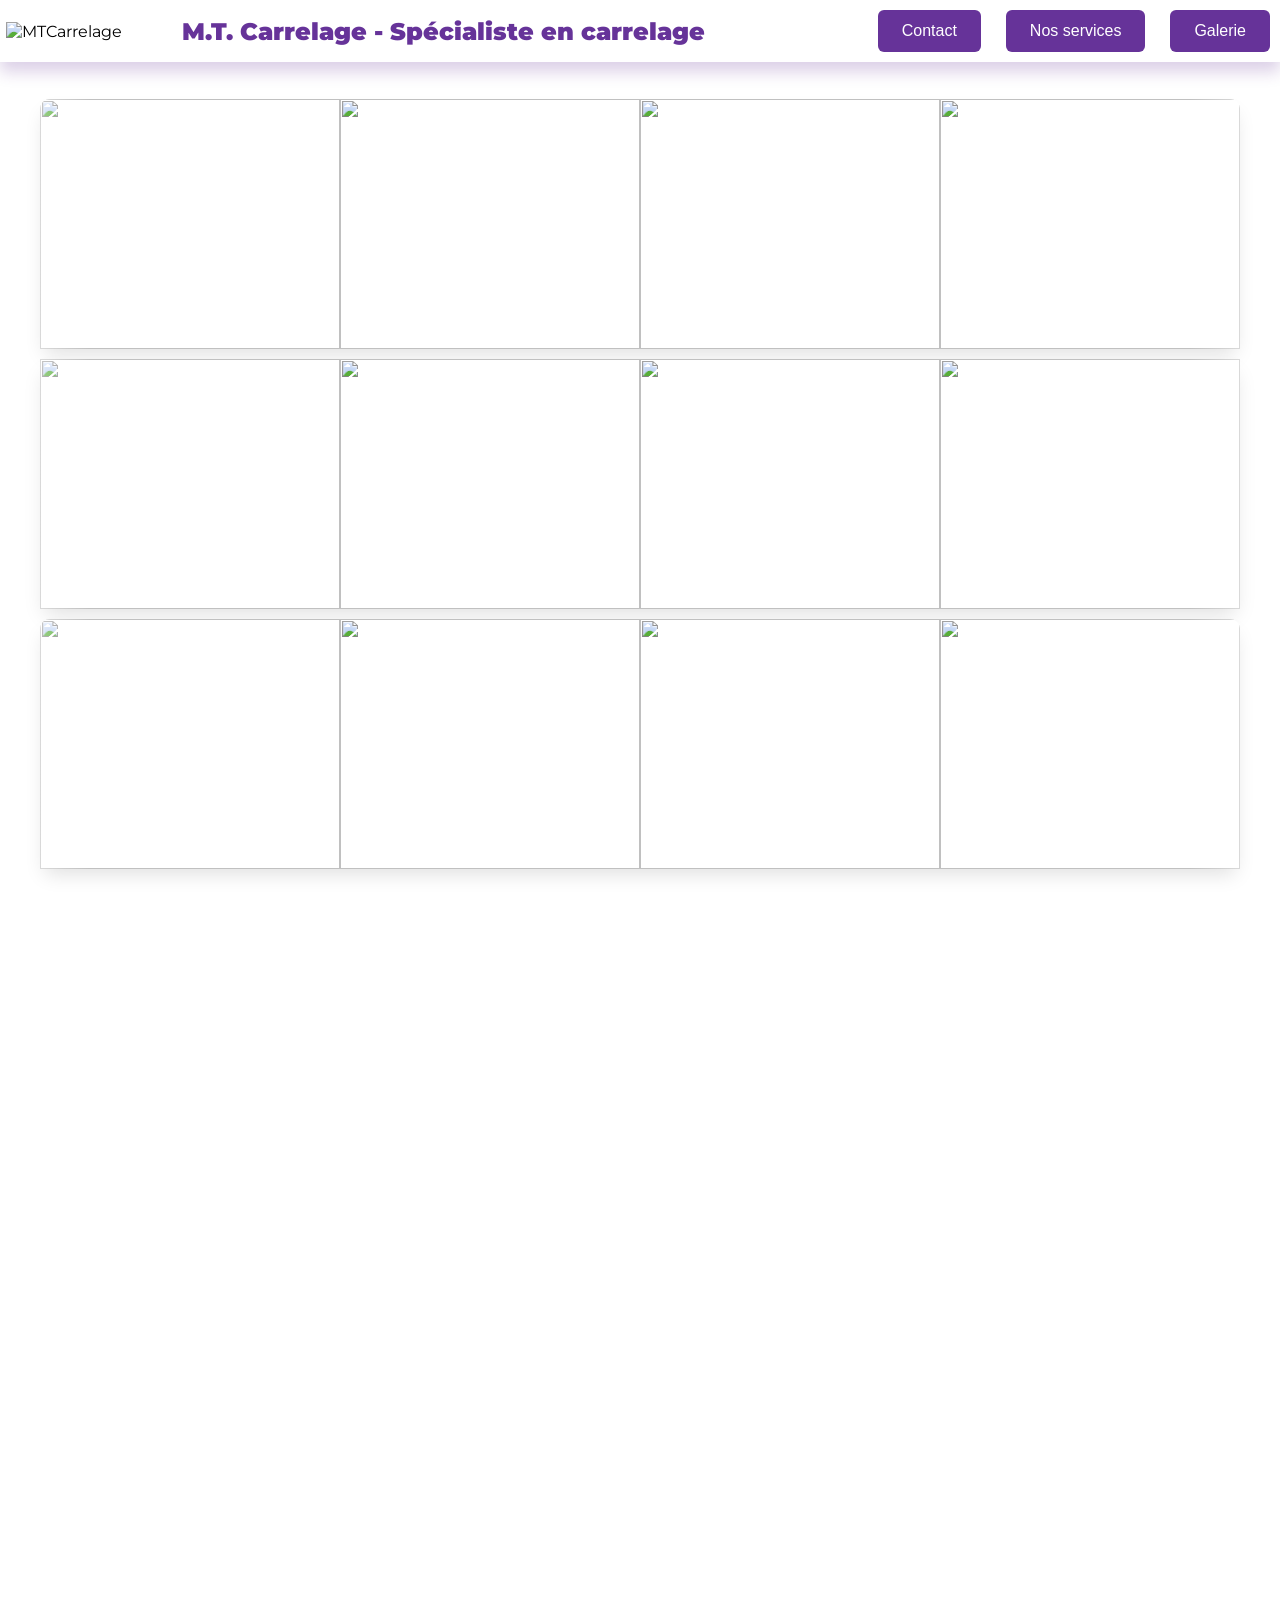
==== index.html @ cd94c445 "Add files via upload" ====
<!DOCTYPE html>
<html lang="fr">

<head>
    <meta charset="UTF-8">
    <meta name="viewport" content="width=device-width, initial-scale=1.0">
    <title>M.T. Carrelage</title>
    <link rel="stylesheet" href="style.css">
</head>

<body>

    <div class="header-box">
        <img class="logo" src="pictures/MTCarrelage.jpeg" alt="MTCarrelage">
        <div class="title-buttons">
            <h1>M.T. Carrelage - Spécialiste en carrelage</h1>
            <div class="button-container">
                <button class="contact" onclick="location.href='contact.html'">Contact</button>
                <button class="services" onclick="location.href='services.html'">Nos services</button>
                <button class="galerie" onclick="location.href='galerie.html'">Galerie</button>
            </div>
        </div>
    </div>

    <p></p>

    <!-- First carousel -->
    <header>
        <div class="slider">
            <div class="slide-track">
                <div class="slide"><img src="pictures/plage_de_piscine-2-1_Medium.jpeg" height="100" width="300" alt="" loading="lazy"/></div>
                <div class="slide"><img src="pictures/plage_de_piscine-2-2_Medium.jpeg" height="100" width="300" alt="" loading="lazy"/></div>
                <div class="slide"><img src="pictures/plage_de_piscine-2-3_Medium.jpeg" height="100" width="300" alt="" loading="lazy"/></div>
                <div class="slide"><img src="pictures/plage_de_piscine-2-4_Medium.jpeg" height="100" width="300" alt="" loading="lazy"/></div>
                <div class="slide"><img src="pictures/plage_de_piscine-2-5_Medium.jpeg" height="100" width="300" alt="" loading="lazy"/></div>
                <div class="slide"><img src="pictures/plage_de_piscine-2-6_Medium.jpeg" height="100" width="300" alt="" loading="lazy"/></div>
                <div class="slide"><img src="pictures/plage_de_piscine-2-7_Medium.jpeg" height="100" width="300" alt="" loading="lazy"/></div>

                <div class="slide"><img src="pictures/plage_de_piscine-2-1_Medium.jpeg" height="100" width="300" alt="" loading="lazy"/></div>
                <div class="slide"><img src="pictures/plage_de_piscine-2-2_Medium.jpeg" height="100" width="300" alt="" loading="lazy"/></div>
                <div class="slide"><img src="pictures/plage_de_piscine-2-3_Medium.jpeg" height="100" width="300" alt="" loading="lazy"/></div>
                <div class="slide"><img src="pictures/plage_de_piscine-2-4_Medium.jpeg" height="100" width="300" alt="" loading="lazy"/></div>
                <div class="slide"><img src="pictures/plage_de_piscine-2-5_Medium.jpeg" height="100" width="300" alt="" loading="lazy"/></div>
                <div class="slide"><img src="pictures/plage_de_piscine-2-6_Medium.jpeg" height="100" width="300" alt="" loading="lazy"/></div>
                <div class="slide"><img src="pictures/plage_de_piscine-2-7_Medium.jpeg" height="100" width="300" alt="" loading="lazy"/></div>
            </div>
        </div>
    </header>
    <header>
        <div class="slider2">
            <div class="slide-track2">
                <div class="slide2"><img src="pictures/piscine_et_plage1_Medium.jpeg" height="100" width="300" alt="" loading="lazy"/></div>
                <div class="slide2"><img src="pictures/piscine_et_plage2_Medium.jpeg" height="100" width="300" alt="" loading="lazy"/></div>
                <div class="slide2"><img src="pictures/piscine_et_plage3_Medium.jpeg" height="100" width="300" alt="" loading="lazy"/></div>
                <div class="slide2"><img src="pictures/piscine_et_plage4_Medium.jpeg" height="100" width="300" alt="" loading="lazy"/></div>
                <div class="slide2"><img src="pictures/piscine_et_plage5_Medium.jpeg" height="100" width="300" alt="" loading="lazy"/></div>
                <div class="slide2"><img src="pictures/piscine_et_plage6_Medium.jpeg" height="100" width="300" alt="" loading="lazy"/></div>
                <div class="slide2"><img src="pictures/piscine_et_plage7_Medium.jpeg" height="100" width="300" alt="" loading="lazy"/></div>                    

                <div class="slide2"><img src="pictures/piscine_et_plage1_Medium.jpeg" height="100" width="300" alt="" loading="lazy"/></div>
                <div class="slide2"><img src="pictures/piscine_et_plage2_Medium.jpeg" height="100" width="300" alt="" loading="lazy"/></div>
                <div class="slide2"><img src="pictures/piscine_et_plage3_Medium.jpeg" height="100" width="300" alt="" loading="lazy"/></div>
                <div class="slide2"><img src="pictures/piscine_et_plage4_Medium.jpeg" height="100" width="300" alt="" loading="lazy"/></div>
                <div class="slide2"><img src="pictures/piscine_et_plage5_Medium.jpeg" height="100" width="300" alt="" loading="lazy"/></div>
                <div class="slide2"><img src="pictures/piscine_et_plage6_Medium.jpeg" height="100" width="300" alt="" loading="lazy"/></div>
                <div class="slide2"><img src="pictures/piscine_et_plage7_Medium.jpeg" height="100" width="300" alt="" loading="lazy"/></div>
            </div>
        </div>
    </header>
    <header>
        <div class="slider">
            <div class="slide-track">
                <!-- First set -->
                <div class="slide"><img src="pictures/piscine-3-1_Medium.jpeg" alt="" loading="lazy"/></div>
                <div class="slide"><img src="pictures/piscine-3-2_Medium.jpeg" alt="" loading="lazy"/></div>
                <div class="slide"><img src="pictures/piscine-3-3_Medium.jpeg" alt="" loading="lazy"/></div>
                <div class="slide"><img src="pictures/piscine-3-4_Medium.jpeg" alt="" loading="lazy"/></div>
                <div class="slide"><img src="pictures/piscine-3-5_Medium.jpeg" alt="" loading="lazy"/></div>
                <div class="slide"><img src="pictures/piscine-3-6_Medium.jpeg" alt="" loading="lazy"/></div>
                <div class="slide"><img src="pictures/piscine-3-7_Medium.jpeg" alt="" loading="lazy"/></div>

                <!-- Duplicate set for seamless loop -->
                <div class="slide"><img src="pictures/piscine-3-1_Medium.jpeg" alt="" loading="lazy"/></div>
                <div class="slide"><img src="pictures/piscine-3-2_Medium.jpeg" alt="" loading="lazy"/></div>
                <div class="slide"><img src="pictures/piscine-3-3_Medium.jpeg" alt="" loading="lazy"/></div>
                <div class="slide"><img src="pictures/piscine-3-4_Medium.jpeg" alt="" loading="lazy"/></div>
                <div class="slide"><img src="pictures/piscine-3-5_Medium.jpeg" alt="" loading="lazy"/></div>
                <div class="slide"><img src="pictures/piscine-3-6_Medium.jpeg" alt="" loading="lazy"/></div>
                <div class="slide"><img src="pictures/piscine-3-7_Medium.jpeg" alt="" loading="lazy"/></div>
            </div>
        </div>
    </header>

    <section class="section">
        <h2>À propos</h2>
        <p>Nous mettons notre expertise et notre passion du carrelage au service de vos projets, qu'il s'agisse de
            rénovation ou de construction neuve.
            Spécialiste du carrelage depuis plus de 10 ans, M.T. Carrelage vous garantit un travail soigné et des
            finitions impeccables.  
        </p>
    </section>

    <section class="section">
        <h2>Nos engagements</h2>
        <p>Qualité, respect des délais et conseils client sont au cœur de notre travail quotidien.</p>
    </section>

    <footer>
        <p>M.T. Carrelage 97440</p>
    </footer>

</body>

</html>
---- style.css ----
@import url('https://fonts.googleapis.com/css2?family=Montserrat:ital,wght@0,100..900;1,100..900&display=swap');

body,
html {
    font-family: 'Montserrat', Arial, Helvetica, sans-serif;
    margin: 0;
    background-color: #ffffff;
    padding: 0;
    height: 100%;
    display: flex;
    overflow-x: hidden;
    flex-direction: column;
    text-align: justify;

}

img,
.header-box,
.title-buttons {
    max-width: 100%;
}

h1 {
    text-align: center;
    color: rebeccapurple;
    font-size: 1.5em;
    font-family: 'Montserrat', Arial, Helvetica, sans-serif;
    font-weight: 1000;
}

.logo {
    display: block;
    margin: 0 auto;
    width: 150px;
    height: auto;
    float: left;
    background: #ffffff;
    padding: 6px;
}

header {
    position: relative;
    text-align: center;
    margin: 0;
    padding: 0;
    display: flex;
    flex-direction: column;
}

header img {
    width: 60%;
    height: auto;
    display: block;
    margin-left: auto;
    margin-right: auto;
    margin-bottom: 0px;
}

header p {
    top: 50%;
    transform: translate(-50%, -50%);
}

.header-overlay {
    position: relative;
    top: 0;
    left: 0;
    text-align: left;
    color: rebeccapurple;
    z-index: auto;
    margin-bottom: 0px;
}

.header-box {
    display: flex;
    align-items: center;
    justify-content: space-between;
    width: 100%;
    gap: 0px;
    padding: 0px;
    box-sizing: border-box;
    text-align: left;
    box-shadow: 0 10px 15px rgba(79, 23, 136, 0.2);

}

.header-overlay img.logo {
    width: 100px;
    display: inline-block;
    vertical-align: middle;
    margin-right: 10px;
    box-shadow: none;
    background: transparent;

}

.header-overlay h1 {
    display: inline-block;
    vertical-align: middle;
    font-size: 2em;
    color: rebeccapurple;
    text-shadow: none;

}

h2 {
    color: #333;
    text-align: center;
    margin-top: 40px;
    font-size: 2em;
    border-bottom: 2px solid rebeccapurple;
    display: inline-block;
}

.section {
    display: block;
    width: 90%;
    max-width: 960px;
    margin: 30px auto 60px auto;
    padding: 0px 30px 30px 30px;
    background: #ffffff;
    border-radius: 10px;
    box-shadow:5px 5px 10px rgba(79, 23, 136, 0.2); 
    box-sizing: border-box;
    align-self: center;
}

.section p {
    line-height: 1.6;
    color: #444;
    font-size: 1.1em;
}

button {
    background-color: rebeccapurple;
    color: #ffffff;
    padding: 12px 24px;
    border-radius: 6px;
    border: none;
    margin: 10px;
    cursor: pointer;
    font-size: 1em;
    transition: background 0.2s;
    text-align: right;
}

button:hover {
    background-color: #00A8EC;
}

.title-buttons {
    display: flex;
    justify-content: space-between;
    align-items: center;
    flex: 1;
    gap: 10px;
    min-width: 0;
    padding-left: 20px;
}

.button-container {
    display: flex;
    gap: 5px;
}

footer {
    text-align: center;
    margin-top: auto;
    padding: 20px;
    background-color: #4b0082;
    color: #fff;
}

header p {
    position: absolute;
    top: 50%;
    left: 50%;
    transform: translate(-50%, -50%);
    color: #ffffff;
    font-size: 1.5em;
    font-weight: bold;
    text-shadow: 0 2px 6px rgba(0, 0, 0, 0.4);
    z-index: 1;
    margin: 0;
    pointer-events: none;
}

details {
    width: 30%; /* This should change, not max-width */
    border: 1px solid #ccc;
    border-radius: 6px;
    padding: 5px;
    margin: 10px;
    box-sizing: border-box;
    background: #f5f3ff;
    color: black;
    text-align: center;
    overflow: hidden;
    transition: width 0.3s ease, background 0.3s ease, color 0.3s ease, border 0.3s ease;
}

details:not([open]):hover {
    background: #00A8EC;
    color: #f5f3ff;
    border: 1px solid rebeccapurple;
} 

details[open] {
    width: 95%; /* Change width instead of max-width */
    background: #00A8EC;
    border: 1px solid rebeccapurple;
    color: #ffffff;
}

summary {
    cursor: pointer;
    padding: 10px;
    font-weight: bold;
    list-style: none;
}

.images {
    display: flex;
    flex-direction: column;
    gap: 5px;
    contain: layout;
    will-change: transform;
}

.images img {
    width: 100%;
    height: auto;
    object-fit: cover;
    border-radius: 10px;
}

/* Animation */
@keyframes scroll-left {
    0% {
        transform: translateX(0);
    }

    100% {
        transform: translateX(calc(-300px * 7));
    }
}

@keyframes scroll-right {
    0% {
        transform: translateX(calc(-300px * 7));
    }

    100% {
        transform: translateX(0);
    }
}

/* Style Caroussel */
.slider {
    background: white;
    box-shadow: 0 10px 20px -5px rgba(0, 0, 0, .125);
    height: 250px;
    margin: 5px auto;
    overflow: hidden;
    position: relative;
    width: 100%;
    max-width: 1200px;
    border-top-left-radius: 10px;
    border-top-right-radius: 10px;
}

.slider::before,
.slider::after {
    background: linear-gradient(to right, rgba(255, 255, 255, 0.4) 0%, rgba(255, 255, 255, 0) 100%);
    content: "";
    height: 250px;
    position: absolute;
    width: 50px;
    z-index: 2;
}

.slider::after {
    right: 0;
    top: 0;
    transform: rotateZ(180deg);
}

.slider::before {
    left: 0;
    top: 0;
}

.slider .slide-track {
    animation: scroll-left 40s linear infinite;
    display: flex;
    width: calc(300px * 14);
    gap: 0;

}

.slider .slide {
    height: 250px;
    width: 300px;
    flex-shrink: 0;
}

.slider .slide img {
    width: 100%;
    height: 100%;
    object-fit: cover;
    display: block;
}

.slider2 {
    background: white;
    box-shadow: 0 10px 20px -5px rgba(0, 0, 0, .125);
    height: 250px;
    margin: 5px auto;
    overflow: hidden;
    position: relative;
    width: 100%;
    max-width: 1200px;
}

.slider2::before,
.slider2::after {
    background: linear-gradient(to right, rgba(255, 255, 255, 0.4) 0%, rgba(255, 255, 255, 0) 100%);
    content: "";
    height: 250px;
    position: absolute;
    width: 50px;
    z-index: 2;
}

.slider2::after {
    right: 0;
    top: 0;
    transform: rotateZ(180deg);
}

.slider2::before {
    left: 0;
    top: 0;
}

.slider2 .slide-track2 {
    animation: scroll-right 40s linear infinite;
    display: flex;
    width: calc(300px * 14);
    gap: 0;
}

.slider2 .slide2 {
    height: 250px;
    width: 300px;
    flex-shrink: 0;
}

.slider2 .slide2 img {
    width: 100%;
    height: 100%;
    object-fit: cover;
    display: block;
}

.slider3 {
    background: white;
    box-shadow: 0 10px 20px -5px rgba(0, 0, 0, .125);
    height: 250px;
    margin: 5px auto;
    overflow: hidden;
    position: relative;
    width: 100%;
    max-width: 1200px;
    border-bottom-left-radius: 10px;
    border-bottom-right-radius: 10px;
}

.slider3::before,
.slider3::after {
    background: linear-gradient(to right, rgba(255, 255, 255, 0.4) 0%, rgba(255, 255, 255, 0) 100%);
    content: "";
    height: 250px;
    position: absolute;
    width: 50px;
    z-index: 2;
}

.slide3::after {
    right: 0;
    top: 0;
    transform: rotateZ(180deg);
}

.slider3::before {
    left: 0;
    top: 0;
}

.slider3 .slide-track3 {
    animation: scroll-left 40s linear infinite;
    display: flex;
    width: calc(300px * 14);
    gap: 0;

}

.slider3 .slide3 {
    height: 250px;
    width: 300px;
    flex-shrink: 0;
}

.slider3 .slide3 img {
    width: 100%;
    height: 100%;
    object-fit: cover;
    display: block;
}

/* Mobile-specifique */
@media screen and (max-width: 768px) {
    h1 {
        font-size: 1.5em;
    }

    .header-overlay h1 {
        font-size: 1.5em;
    }

    h2 {
        font-size: 1.5em;
        margin-top: 20px;
    }

    .header-box {
        flex-direction: column;
        gap: 15px;
        padding: 15px;
        text-align: center;
    }

    .header-overlay img.logo {
        width: 80px;
        margin-right: 0;
        margin-bottom: 10px;
    }

    .title-buttons {
        flex-direction: column;
        width: 100%;
        gap: 10px;
    }

    .button-container {
        justify-content: center;
        flex-wrap: wrap;
    }

    button {
        padding: 10px 20px;
        font-size: 0.9em;
        margin: 5px;
    }

    .section {
        margin: 20px 10px;
        padding: 15px;
    }

    .section p {
        font-size: 1em;
    }

    header img {
        width: 90%;
    }

    header p {
        font-size: 1.2em;
    }

    /* Mobile slider adjustements */
    .slider,
    .slider2 {
        height: 250px;
        margin: 10px auto;
    }

    .slider::before,
    .slider::after,
    .slider2::before,
    .slider2::after {
        height: 250px;
        width: 15%;
        min-width: 30px;
    }

    .slider .slide,
    .slider2 .slide2 {
        height: 250px;
        width: 80vw;
    }

    .slider .slide-track,
    .slider2 .slide-track2 {
        width: calc(80vw * 14);
    }

    details {
    width: 90%;
    }

    details[open] {
    width: 90%;
    }
}

/* Extra small mobile  */
@media screen and (max-width: 480px) {
    h1 {
        font-size: 1em;
    }

    .header-overlay h1 {
        font-size: 1.2em;
    }

    h2 {
        font-size: 1.2em;
    }

    .header-overlay img.logo {
        width: 60px;
    }

    button {
        padding: 8px 16px;
        font-size: 0.8em;
        margin: 3px;
    }

    .section {
        margin: 15px 5px;
        padding: 10px;
    }

    header p {
        font-size: 1em;
    }

    /* Extra small mobile slider */
    .slider,
    .slider2,
    .slider3 {
        height: 200px;
        margin: 10px auto;
    }

    .slider::before,
    .slider::after,
    .slider2::before,
    .slider2::after,
    .slider3::before,
    .slider3::after {
        height: 200px;
        width: 10%;
        min-width: 20px;
    }

    .slider .slide,
    .slider2 .slide2,
    .slider3 .slide3 {
        height: 200px;
        width: 90vw;
    }

    .slider .slide-track,
    .slider2 .slide-track2 {
        width: calc(90vw * 14);
    }

    details {
    width: 90%;
    }

    details[open] {
    width: 90%;
    }
}

/* Paysage ajustements pour mobile*/
@media screen and (max-width: 768px) and (orientation: landscape) {

    .slider,
    .slider2,
    .slider3 {
        height: 180px;
    }

    .slider::before,
    .slider::after,
    .slider2::before,
    .slider2::after,
    .slider3::before,
    .slider3::after {
        height: 180px;
    }

    .slider .slide,
    .slider2 .slide2,
    .slider3 .slide3 {
        height: 180px;
    }

    @media (max-width: 480px) {
        .section {
            padding: 10px;
            margin: 20px auto;
        }
    }

    details {
    width: 50%;
    }

    details[open] {
    width: 95%;
    }
}
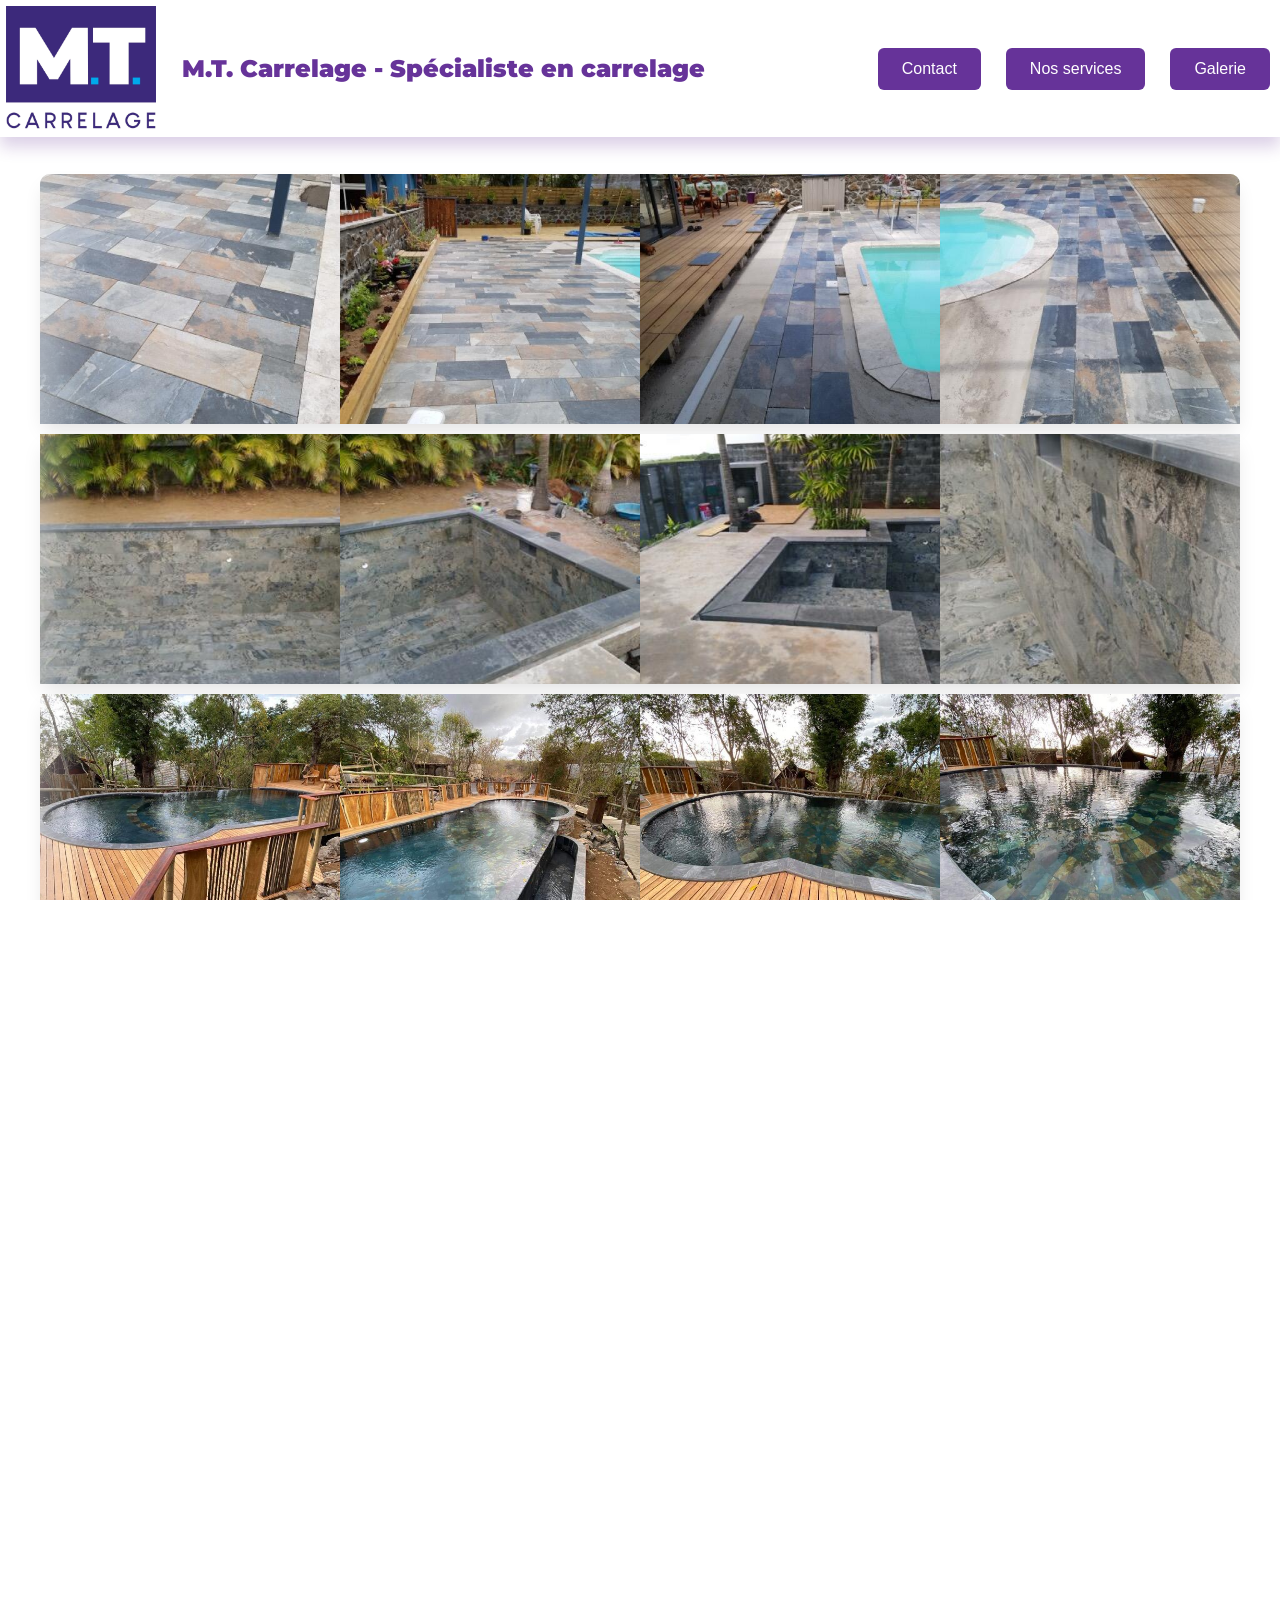
==== commit 72cdfea7: "Refactor slider structure for seamless looping" ====
--- a/index.html
+++ b/index.html
@@ -68,25 +68,25 @@
         </div>
     </header>
     <header>
-        <div class="slider">
-            <div class="slide-track">
+        <div class="slider3">
+            <div class="slide-track3">
                 <!-- First set -->
-                <div class="slide"><img src="pictures/piscine-3-1_Medium.jpeg" alt="" loading="lazy"/></div>
-                <div class="slide"><img src="pictures/piscine-3-2_Medium.jpeg" alt="" loading="lazy"/></div>
-                <div class="slide"><img src="pictures/piscine-3-3_Medium.jpeg" alt="" loading="lazy"/></div>
-                <div class="slide"><img src="pictures/piscine-3-4_Medium.jpeg" alt="" loading="lazy"/></div>
-                <div class="slide"><img src="pictures/piscine-3-5_Medium.jpeg" alt="" loading="lazy"/></div>
-                <div class="slide"><img src="pictures/piscine-3-6_Medium.jpeg" alt="" loading="lazy"/></div>
-                <div class="slide"><img src="pictures/piscine-3-7_Medium.jpeg" alt="" loading="lazy"/></div>
+                <div class="slide3"><img src="pictures/piscine-3-1_Medium.jpeg" alt="" loading="lazy"/></div>
+                <div class="slide3"><img src="pictures/piscine-3-2_Medium.jpeg" alt="" loading="lazy"/></div>
+                <div class="slide3"><img src="pictures/piscine-3-3_Medium.jpeg" alt="" loading="lazy"/></div>
+                <div class="slide3"><img src="pictures/piscine-3-4_Medium.jpeg" alt="" loading="lazy"/></div>
+                <div class="slide3"><img src="pictures/piscine-3-5_Medium.jpeg" alt="" loading="lazy"/></div>
+                <div class="slide3"><img src="pictures/piscine-3-6_Medium.jpeg" alt="" loading="lazy"/></div>
+                <div class="slide3"><img src="pictures/piscine-3-7_Medium.jpeg" alt="" loading="lazy"/></div>
 
                 <!-- Duplicate set for seamless loop -->
-                <div class="slide"><img src="pictures/piscine-3-1_Medium.jpeg" alt="" loading="lazy"/></div>
-                <div class="slide"><img src="pictures/piscine-3-2_Medium.jpeg" alt="" loading="lazy"/></div>
-                <div class="slide"><img src="pictures/piscine-3-3_Medium.jpeg" alt="" loading="lazy"/></div>
-                <div class="slide"><img src="pictures/piscine-3-4_Medium.jpeg" alt="" loading="lazy"/></div>
-                <div class="slide"><img src="pictures/piscine-3-5_Medium.jpeg" alt="" loading="lazy"/></div>
-                <div class="slide"><img src="pictures/piscine-3-6_Medium.jpeg" alt="" loading="lazy"/></div>
-                <div class="slide"><img src="pictures/piscine-3-7_Medium.jpeg" alt="" loading="lazy"/></div>
+                <div class="slide3"><img src="pictures/piscine-3-1_Medium.jpeg" alt="" loading="lazy"/></div>
+                <div class="slide3"><img src="pictures/piscine-3-2_Medium.jpeg" alt="" loading="lazy"/></div>
+                <div class="slide3"><img src="pictures/piscine-3-3_Medium.jpeg" alt="" loading="lazy"/></div>
+                <div class="slide3"><img src="pictures/piscine-3-4_Medium.jpeg" alt="" loading="lazy"/></div>
+                <div class="slide3"><img src="pictures/piscine-3-5_Medium.jpeg" alt="" loading="lazy"/></div>
+                <div class="slide3"><img src="pictures/piscine-3-6_Medium.jpeg" alt="" loading="lazy"/></div>
+                <div class="slide3"><img src="pictures/piscine-3-7_Medium.jpeg" alt="" loading="lazy"/></div>
             </div>
         </div>
     </header>
@@ -111,4 +111,4 @@
 
 </body>
 
-</html>+</html>
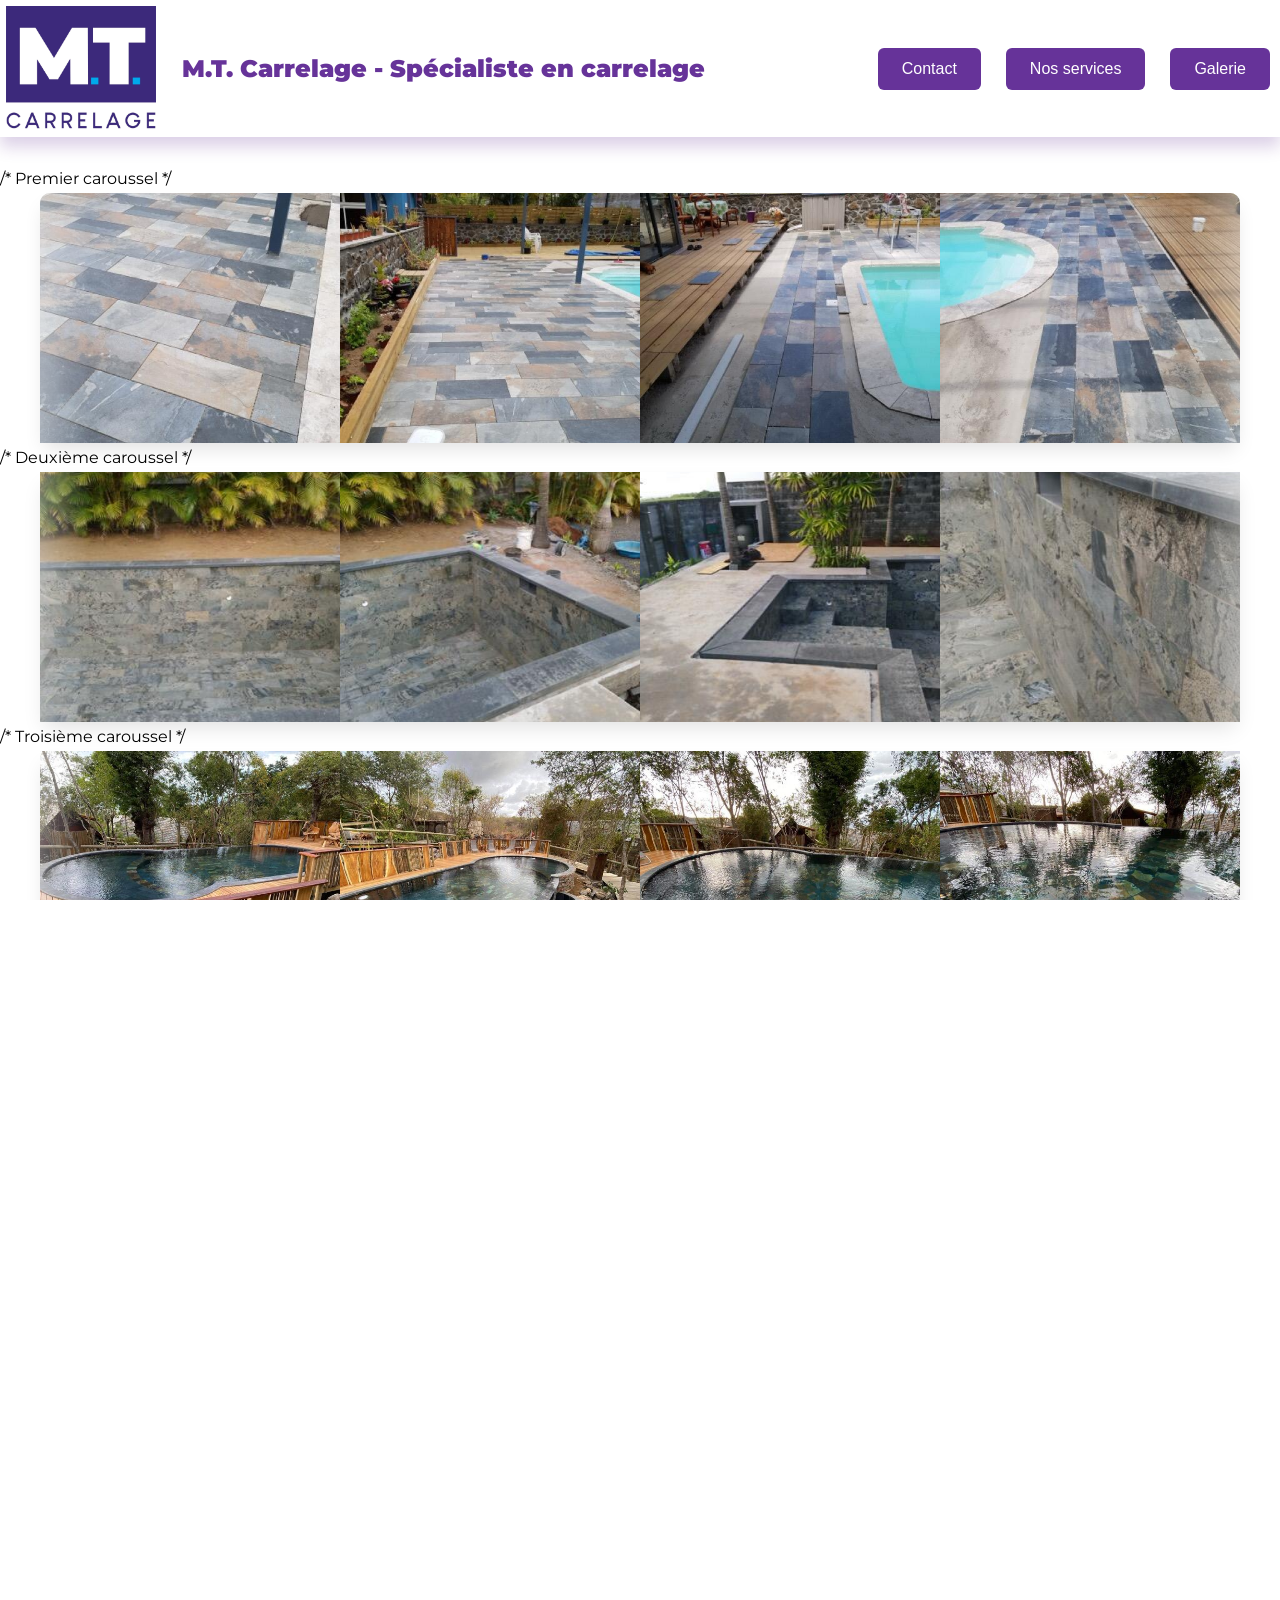
==== commit 5ace9f04: "Update carousel images and alt attributes" ====
--- a/index.html
+++ b/index.html
@@ -24,69 +24,75 @@
 
     <p></p>
 
-    <!-- First carousel -->
+    /* Premier caroussel */
     <header>
         <div class="slider">
             <div class="slide-track">
-                <div class="slide"><img src="pictures/plage_de_piscine-2-1_Medium.jpeg" height="100" width="300" alt="" loading="lazy"/></div>
-                <div class="slide"><img src="pictures/plage_de_piscine-2-2_Medium.jpeg" height="100" width="300" alt="" loading="lazy"/></div>
-                <div class="slide"><img src="pictures/plage_de_piscine-2-3_Medium.jpeg" height="100" width="300" alt="" loading="lazy"/></div>
-                <div class="slide"><img src="pictures/plage_de_piscine-2-4_Medium.jpeg" height="100" width="300" alt="" loading="lazy"/></div>
-                <div class="slide"><img src="pictures/plage_de_piscine-2-5_Medium.jpeg" height="100" width="300" alt="" loading="lazy"/></div>
-                <div class="slide"><img src="pictures/plage_de_piscine-2-6_Medium.jpeg" height="100" width="300" alt="" loading="lazy"/></div>
-                <div class="slide"><img src="pictures/plage_de_piscine-2-7_Medium.jpeg" height="100" width="300" alt="" loading="lazy"/></div>
+                <div class="slide"><img src="pictures/plage_de_piscine-2-1_Medium.jpeg" height="100" width="300" alt="plage_de_piscine-2-1_Medium" loading="lazy"/></div>
+                <div class="slide"><img src="pictures/plage_de_piscine-2-2_Medium.jpeg" height="100" width="300" alt="plage_de_piscine-2-2_Medium" loading="lazy"/></div>
+                <div class="slide"><img src="pictures/plage_de_piscine-2-3_Medium.jpeg" height="100" width="300" alt="plage_de_piscine-2-3_Medium" loading="lazy"/></div>
+                <div class="slide"><img src="pictures/plage_de_piscine-2-4_Medium.jpeg" height="100" width="300" alt="plage_de_piscine-2-4_Medium" loading="lazy"/></div>
+                <div class="slide"><img src="pictures/plage_de_piscine-2-5_Medium.jpeg" height="100" width="300" alt="plage_de_piscine-2-5_Medium" loading="lazy"/></div>
+                <div class="slide"><img src="pictures/plage_de_piscine-2-6_Medium.jpeg" height="100" width="300" alt="plage_de_piscine-2-6_Medium" loading="lazy"/></div>
+                <div class="slide"><img src="pictures/plage_de_piscine-2-7_Medium.jpeg" height="100" width="300" alt="plage_de_piscine-2-7_Medium" loading="lazy"/></div>
 
-                <div class="slide"><img src="pictures/plage_de_piscine-2-1_Medium.jpeg" height="100" width="300" alt="" loading="lazy"/></div>
-                <div class="slide"><img src="pictures/plage_de_piscine-2-2_Medium.jpeg" height="100" width="300" alt="" loading="lazy"/></div>
-                <div class="slide"><img src="pictures/plage_de_piscine-2-3_Medium.jpeg" height="100" width="300" alt="" loading="lazy"/></div>
-                <div class="slide"><img src="pictures/plage_de_piscine-2-4_Medium.jpeg" height="100" width="300" alt="" loading="lazy"/></div>
-                <div class="slide"><img src="pictures/plage_de_piscine-2-5_Medium.jpeg" height="100" width="300" alt="" loading="lazy"/></div>
-                <div class="slide"><img src="pictures/plage_de_piscine-2-6_Medium.jpeg" height="100" width="300" alt="" loading="lazy"/></div>
-                <div class="slide"><img src="pictures/plage_de_piscine-2-7_Medium.jpeg" height="100" width="300" alt="" loading="lazy"/></div>
+                <div class="slide"><img src="pictures/plage_de_piscine-2-1_Medium.jpeg" height="100" width="300" alt="plage_de_piscine-2-1_Medium" loading="lazy"/></div>
+                <div class="slide"><img src="pictures/plage_de_piscine-2-2_Medium.jpeg" height="100" width="300" alt="plage_de_piscine-2-2_Medium" loading="lazy"/></div>
+                <div class="slide"><img src="pictures/plage_de_piscine-2-3_Medium.jpeg" height="100" width="300" alt="plage_de_piscine-2-3_Medium" loading="lazy"/></div>
+                <div class="slide"><img src="pictures/plage_de_piscine-2-4_Medium.jpeg" height="100" width="300" alt="plage_de_piscine-2-4_Medium" loading="lazy"/></div>
+                <div class="slide"><img src="pictures/plage_de_piscine-2-5_Medium.jpeg" height="100" width="300" alt="plage_de_piscine-2-5_Medium" loading="lazy"/></div>
+                <div class="slide"><img src="pictures/plage_de_piscine-2-6_Medium.jpeg" height="100" width="300" alt="plage_de_piscine-2-6_Medium" loading="lazy"/></div>
+                <div class="slide"><img src="pictures/plage_de_piscine-2-7_Medium.jpeg" height="100" width="300" alt="plage_de_piscine-2-7_Medium" loading="lazy"/></div>
             </div>
         </div>
     </header>
+    
+    /* Deuxième caroussel */
+    
     <header>
         <div class="slider2">
             <div class="slide-track2">
-                <div class="slide2"><img src="pictures/piscine_et_plage1_Medium.jpeg" height="100" width="300" alt="" loading="lazy"/></div>
-                <div class="slide2"><img src="pictures/piscine_et_plage2_Medium.jpeg" height="100" width="300" alt="" loading="lazy"/></div>
-                <div class="slide2"><img src="pictures/piscine_et_plage3_Medium.jpeg" height="100" width="300" alt="" loading="lazy"/></div>
-                <div class="slide2"><img src="pictures/piscine_et_plage4_Medium.jpeg" height="100" width="300" alt="" loading="lazy"/></div>
-                <div class="slide2"><img src="pictures/piscine_et_plage5_Medium.jpeg" height="100" width="300" alt="" loading="lazy"/></div>
-                <div class="slide2"><img src="pictures/piscine_et_plage6_Medium.jpeg" height="100" width="300" alt="" loading="lazy"/></div>
-                <div class="slide2"><img src="pictures/piscine_et_plage7_Medium.jpeg" height="100" width="300" alt="" loading="lazy"/></div>                    
+                <div class="slide2"><img src="pictures/piscine_et_plage1_Medium.jpeg" height="100" width="300" alt="piscine_et_plage1_Medium" loading="lazy"/></div>
+                <div class="slide2"><img src="pictures/piscine_et_plage2_Medium.jpeg" height="100" width="300" alt="piscine_et_plage2_Medium" loading="lazy"/></div>
+                <div class="slide2"><img src="pictures/piscine_et_plage3_Medium.jpeg" height="100" width="300" alt="piscine_et_plage3_Medium" loading="lazy"/></div>
+                <div class="slide2"><img src="pictures/piscine_et_plage4_Medium.jpeg" height="100" width="300" alt="piscine_et_plage4_Medium" loading="lazy"/></div>
+                <div class="slide2"><img src="pictures/piscine_et_plage5_Medium.jpeg" height="100" width="300" alt="piscine_et_plage5_Medium" loading="lazy"/></div>
+                <div class="slide2"><img src="pictures/piscine_et_plage6_Medium.jpeg" height="100" width="300" alt="piscine_et_plage6_Medium" loading="lazy"/></div>
+                <div class="slide2"><img src="pictures/piscine_et_plage7_Medium.jpeg" height="100" width="300" alt="piscine_et_plage7_Medium" loading="lazy"/></div>                    
 
-                <div class="slide2"><img src="pictures/piscine_et_plage1_Medium.jpeg" height="100" width="300" alt="" loading="lazy"/></div>
-                <div class="slide2"><img src="pictures/piscine_et_plage2_Medium.jpeg" height="100" width="300" alt="" loading="lazy"/></div>
-                <div class="slide2"><img src="pictures/piscine_et_plage3_Medium.jpeg" height="100" width="300" alt="" loading="lazy"/></div>
-                <div class="slide2"><img src="pictures/piscine_et_plage4_Medium.jpeg" height="100" width="300" alt="" loading="lazy"/></div>
-                <div class="slide2"><img src="pictures/piscine_et_plage5_Medium.jpeg" height="100" width="300" alt="" loading="lazy"/></div>
-                <div class="slide2"><img src="pictures/piscine_et_plage6_Medium.jpeg" height="100" width="300" alt="" loading="lazy"/></div>
-                <div class="slide2"><img src="pictures/piscine_et_plage7_Medium.jpeg" height="100" width="300" alt="" loading="lazy"/></div>
+                <div class="slide2"><img src="pictures/piscine_et_plage1_Medium.jpeg" height="100" width="300" alt="piscine_et_plage1_Medium" loading="lazy"/></div>
+                <div class="slide2"><img src="pictures/piscine_et_plage2_Medium.jpeg" height="100" width="300" alt="piscine_et_plage2_Medium" loading="lazy"/></div>
+                <div class="slide2"><img src="pictures/piscine_et_plage3_Medium.jpeg" height="100" width="300" alt="piscine_et_plage3_Medium" loading="lazy"/></div>
+                <div class="slide2"><img src="pictures/piscine_et_plage4_Medium.jpeg" height="100" width="300" alt="piscine_et_plage4_Medium" loading="lazy"/></div>
+                <div class="slide2"><img src="pictures/piscine_et_plage5_Medium.jpeg" height="100" width="300" alt="piscine_et_plage5_Medium" loading="lazy"/></div>
+                <div class="slide2"><img src="pictures/piscine_et_plage6_Medium.jpeg" height="100" width="300" alt="piscine_et_plage6_Medium" loading="lazy"/></div>
+                <div class="slide2"><img src="pictures/piscine_et_plage7_Medium.jpeg" height="100" width="300" alt="piscine_et_plage7_Medium" loading="lazy"/></div>  
             </div>
         </div>
     </header>
+
+    /* Troisième caroussel */
+    
     <header>
         <div class="slider3">
             <div class="slide-track3">
-                <!-- First set -->
-                <div class="slide3"><img src="pictures/piscine-3-1_Medium.jpeg" alt="" loading="lazy"/></div>
-                <div class="slide3"><img src="pictures/piscine-3-2_Medium.jpeg" alt="" loading="lazy"/></div>
-                <div class="slide3"><img src="pictures/piscine-3-3_Medium.jpeg" alt="" loading="lazy"/></div>
-                <div class="slide3"><img src="pictures/piscine-3-4_Medium.jpeg" alt="" loading="lazy"/></div>
-                <div class="slide3"><img src="pictures/piscine-3-5_Medium.jpeg" alt="" loading="lazy"/></div>
-                <div class="slide3"><img src="pictures/piscine-3-6_Medium.jpeg" alt="" loading="lazy"/></div>
-                <div class="slide3"><img src="pictures/piscine-3-7_Medium.jpeg" alt="" loading="lazy"/></div>
+                <!-- Premier set -->
+                <div class="slide3"><img src="pictures/piscine-3-1_Medium.jpeg" height="100" width="300" alt="piscine-3-1_Medium" loading="lazy"/></div>
+                <div class="slide3"><img src="pictures/piscine-3-2_Medium.jpeg" height="100" width="300" alt="piscine-3-2_Medium" loading="lazy"/></div>
+                <div class="slide3"><img src="pictures/piscine-3-3_Medium.jpeg" height="100" width="300" alt="piscine-3-3_Medium" loading="lazy"/></div>
+                <div class="slide3"><img src="pictures/piscine-3-4_Medium.jpeg" height="100" width="300" alt="piscine-3-4_Medium" loading="lazy"/></div>
+                <div class="slide3"><img src="pictures/piscine-3-5_Medium.jpeg" height="100" width="300" alt="piscine-3-5_Medium" loading="lazy"/></div>
+                <div class="slide3"><img src="pictures/piscine-3-6_Medium.jpeg" height="100" width="300" alt="piscine-3-6_Medium" loading="lazy"/></div>
+                <div class="slide3"><img src="pictures/piscine-3-7_Medium.jpeg" height="100" width="300" alt="piscine-3-7_Medium" loading="lazy"/></div>
 
-                <!-- Duplicate set for seamless loop -->
-                <div class="slide3"><img src="pictures/piscine-3-1_Medium.jpeg" alt="" loading="lazy"/></div>
-                <div class="slide3"><img src="pictures/piscine-3-2_Medium.jpeg" alt="" loading="lazy"/></div>
-                <div class="slide3"><img src="pictures/piscine-3-3_Medium.jpeg" alt="" loading="lazy"/></div>
-                <div class="slide3"><img src="pictures/piscine-3-4_Medium.jpeg" alt="" loading="lazy"/></div>
-                <div class="slide3"><img src="pictures/piscine-3-5_Medium.jpeg" alt="" loading="lazy"/></div>
-                <div class="slide3"><img src="pictures/piscine-3-6_Medium.jpeg" alt="" loading="lazy"/></div>
-                <div class="slide3"><img src="pictures/piscine-3-7_Medium.jpeg" alt="" loading="lazy"/></div>
+                <!-- Deuxième set pour boucle infini -->
+                <div class="slide3"><img src="pictures/piscine-3-1_Medium.jpeg" height="100" width="300" alt="piscine-3-1_Medium" loading="lazy"/></div>
+                <div class="slide3"><img src="pictures/piscine-3-2_Medium.jpeg" height="100" width="300" alt="piscine-3-2_Medium" loading="lazy"/></div>
+                <div class="slide3"><img src="pictures/piscine-3-3_Medium.jpeg" height="100" width="300" alt="piscine-3-3_Medium" loading="lazy"/></div>
+                <div class="slide3"><img src="pictures/piscine-3-4_Medium.jpeg" height="100" width="300" alt="piscine-3-4_Medium" loading="lazy"/></div>
+                <div class="slide3"><img src="pictures/piscine-3-5_Medium.jpeg" height="100" width="300" alt="piscine-3-5_Medium" loading="lazy"/></div>
+                <div class="slide3"><img src="pictures/piscine-3-6_Medium.jpeg" height="100" width="300" alt="piscine-3-6_Medium" loading="lazy"/></div>
+                <div class="slide3"><img src="pictures/piscine-3-7_Medium.jpeg" height="100" width="300" alt="piscine-3-7_Medium" loading="lazy"/></div>
             </div>
         </div>
     </header>
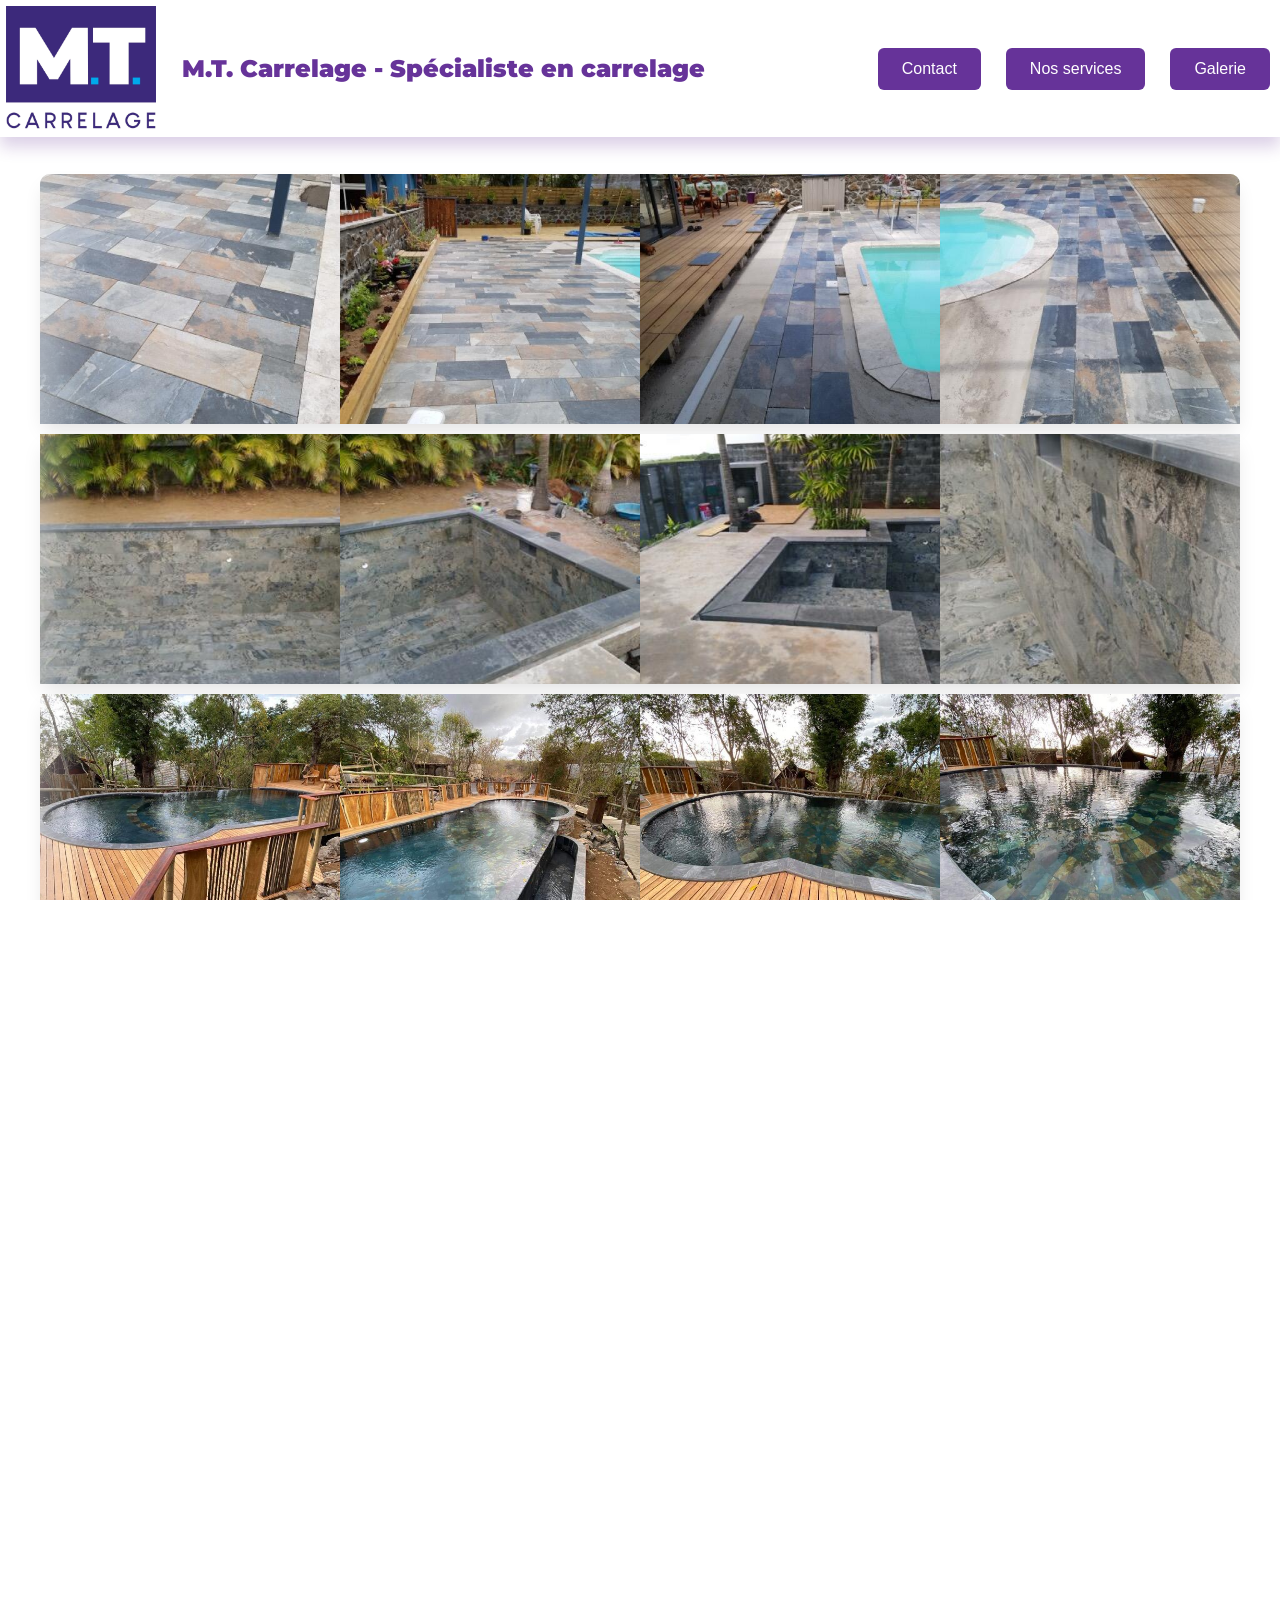
==== commit be58b79f: "Replace comments with HTML comments in index.html" ====
--- a/index.html
+++ b/index.html
@@ -24,7 +24,7 @@
 
     <p></p>
 
-    /* Premier caroussel */
+    <!-- Premier caroussel -->
     <header>
         <div class="slider">
             <div class="slide-track">
@@ -47,7 +47,7 @@
         </div>
     </header>
     
-    /* Deuxième caroussel */
+    <!-- Deuxième caroussel -->
     
     <header>
         <div class="slider2">
@@ -71,7 +71,7 @@
         </div>
     </header>
 
-    /* Troisième caroussel */
+    <!-- Troisième caroussel -->
     
     <header>
         <div class="slider3">
--- a/style.css
+++ b/style.css
@@ -186,7 +186,7 @@
 }
 
 details {
-    width: 30%; /* This should change, not max-width */
+    width: 30%;
     border: 1px solid #ccc;
     border-radius: 6px;
     padding: 5px;
@@ -206,7 +206,7 @@
 } 
 
 details[open] {
-    width: 95%; /* Change width instead of max-width */
+    width: 95%;
     background: #00A8EC;
     border: 1px solid rebeccapurple;
     color: #ffffff;
@@ -516,7 +516,7 @@
     }
 }
 
-/* Extra small mobile  */
+/* Extra petit mobile  */
 @media screen and (max-width: 480px) {
     h1 {
         font-size: 1em;
@@ -589,7 +589,7 @@
     }
 }
 
-/* Paysage ajustements pour mobile*/
+/* Paysage ajustements pour mobile */
 @media screen and (max-width: 768px) and (orientation: landscape) {
 
     .slider,
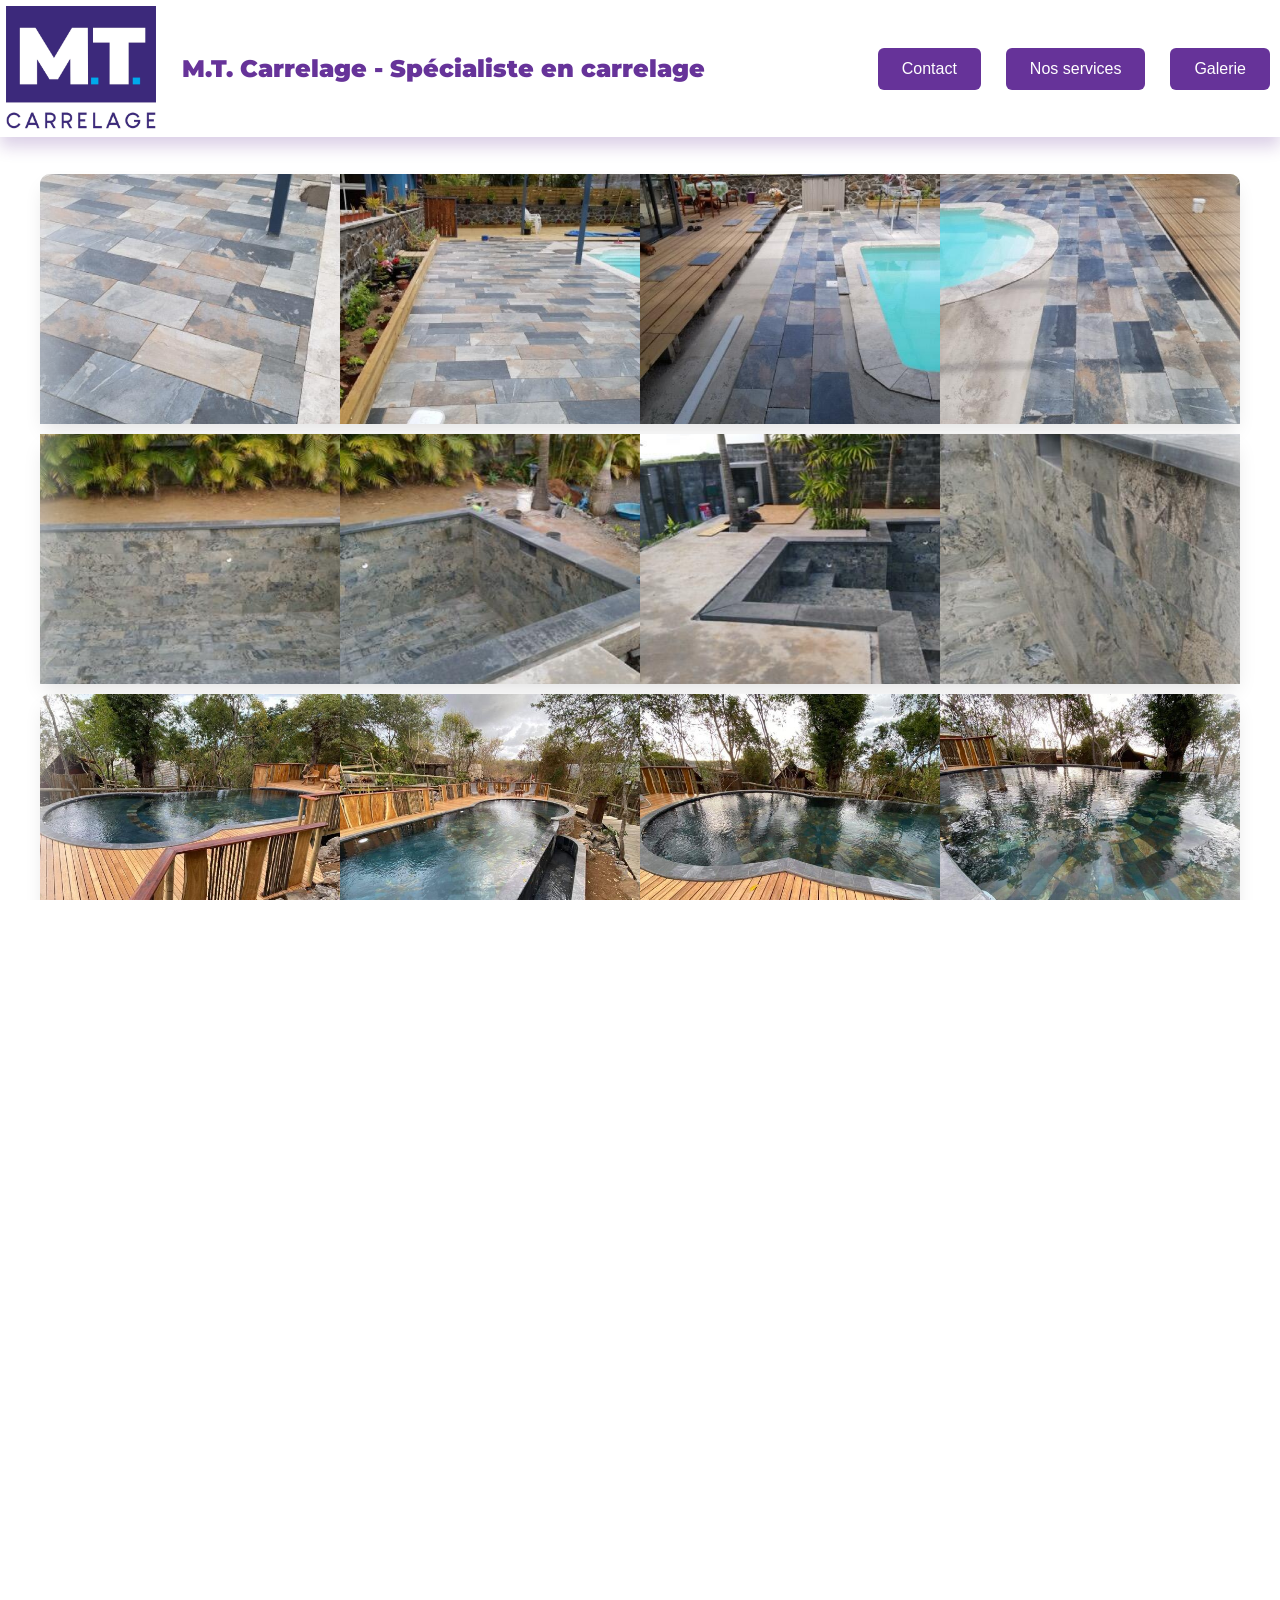
==== commit 6c632d59: "Refactor HTML for accessibility and clarity Updated image alt attributes for accessibility and chang" ====
--- a/index.html
+++ b/index.html
@@ -24,75 +24,69 @@
 
     <p></p>
 
-    <!-- Premier caroussel -->
+    <!-- First carousel -->
     <header>
         <div class="slider">
             <div class="slide-track">
-                <div class="slide"><img src="pictures/plage_de_piscine-2-1_Medium.jpeg" height="100" width="300" alt="plage_de_piscine-2-1_Medium" loading="lazy"/></div>
-                <div class="slide"><img src="pictures/plage_de_piscine-2-2_Medium.jpeg" height="100" width="300" alt="plage_de_piscine-2-2_Medium" loading="lazy"/></div>
-                <div class="slide"><img src="pictures/plage_de_piscine-2-3_Medium.jpeg" height="100" width="300" alt="plage_de_piscine-2-3_Medium" loading="lazy"/></div>
-                <div class="slide"><img src="pictures/plage_de_piscine-2-4_Medium.jpeg" height="100" width="300" alt="plage_de_piscine-2-4_Medium" loading="lazy"/></div>
-                <div class="slide"><img src="pictures/plage_de_piscine-2-5_Medium.jpeg" height="100" width="300" alt="plage_de_piscine-2-5_Medium" loading="lazy"/></div>
-                <div class="slide"><img src="pictures/plage_de_piscine-2-6_Medium.jpeg" height="100" width="300" alt="plage_de_piscine-2-6_Medium" loading="lazy"/></div>
-                <div class="slide"><img src="pictures/plage_de_piscine-2-7_Medium.jpeg" height="100" width="300" alt="plage_de_piscine-2-7_Medium" loading="lazy"/></div>
+                <div class="slide"><img src="pictures/plage_de_piscine-2-1_Medium.jpeg" height="100" width="300" alt="" loading="lazy"/></div>
+                <div class="slide"><img src="pictures/plage_de_piscine-2-2_Medium.jpeg" height="100" width="300" alt="" loading="lazy"/></div>
+                <div class="slide"><img src="pictures/plage_de_piscine-2-3_Medium.jpeg" height="100" width="300" alt="" loading="lazy"/></div>
+                <div class="slide"><img src="pictures/plage_de_piscine-2-4_Medium.jpeg" height="100" width="300" alt="" loading="lazy"/></div>
+                <div class="slide"><img src="pictures/plage_de_piscine-2-5_Medium.jpeg" height="100" width="300" alt="" loading="lazy"/></div>
+                <div class="slide"><img src="pictures/plage_de_piscine-2-6_Medium.jpeg" height="100" width="300" alt="" loading="lazy"/></div>
+                <div class="slide"><img src="pictures/plage_de_piscine-2-7_Medium.jpeg" height="100" width="300" alt="" loading="lazy"/></div>
 
-                <div class="slide"><img src="pictures/plage_de_piscine-2-1_Medium.jpeg" height="100" width="300" alt="plage_de_piscine-2-1_Medium" loading="lazy"/></div>
-                <div class="slide"><img src="pictures/plage_de_piscine-2-2_Medium.jpeg" height="100" width="300" alt="plage_de_piscine-2-2_Medium" loading="lazy"/></div>
-                <div class="slide"><img src="pictures/plage_de_piscine-2-3_Medium.jpeg" height="100" width="300" alt="plage_de_piscine-2-3_Medium" loading="lazy"/></div>
-                <div class="slide"><img src="pictures/plage_de_piscine-2-4_Medium.jpeg" height="100" width="300" alt="plage_de_piscine-2-4_Medium" loading="lazy"/></div>
-                <div class="slide"><img src="pictures/plage_de_piscine-2-5_Medium.jpeg" height="100" width="300" alt="plage_de_piscine-2-5_Medium" loading="lazy"/></div>
-                <div class="slide"><img src="pictures/plage_de_piscine-2-6_Medium.jpeg" height="100" width="300" alt="plage_de_piscine-2-6_Medium" loading="lazy"/></div>
-                <div class="slide"><img src="pictures/plage_de_piscine-2-7_Medium.jpeg" height="100" width="300" alt="plage_de_piscine-2-7_Medium" loading="lazy"/></div>
+                <div class="slide"><img src="pictures/plage_de_piscine-2-1_Medium.jpeg" height="100" width="300" alt="" loading="lazy"/></div>
+                <div class="slide"><img src="pictures/plage_de_piscine-2-2_Medium.jpeg" height="100" width="300" alt="" loading="lazy"/></div>
+                <div class="slide"><img src="pictures/plage_de_piscine-2-3_Medium.jpeg" height="100" width="300" alt="" loading="lazy"/></div>
+                <div class="slide"><img src="pictures/plage_de_piscine-2-4_Medium.jpeg" height="100" width="300" alt="" loading="lazy"/></div>
+                <div class="slide"><img src="pictures/plage_de_piscine-2-5_Medium.jpeg" height="100" width="300" alt="" loading="lazy"/></div>
+                <div class="slide"><img src="pictures/plage_de_piscine-2-6_Medium.jpeg" height="100" width="300" alt="" loading="lazy"/></div>
+                <div class="slide"><img src="pictures/plage_de_piscine-2-7_Medium.jpeg" height="100" width="300" alt="" loading="lazy"/></div>
             </div>
         </div>
     </header>
-    
-    <!-- Deuxième caroussel -->
-    
     <header>
         <div class="slider2">
             <div class="slide-track2">
-                <div class="slide2"><img src="pictures/piscine_et_plage1_Medium.jpeg" height="100" width="300" alt="piscine_et_plage1_Medium" loading="lazy"/></div>
-                <div class="slide2"><img src="pictures/piscine_et_plage2_Medium.jpeg" height="100" width="300" alt="piscine_et_plage2_Medium" loading="lazy"/></div>
-                <div class="slide2"><img src="pictures/piscine_et_plage3_Medium.jpeg" height="100" width="300" alt="piscine_et_plage3_Medium" loading="lazy"/></div>
-                <div class="slide2"><img src="pictures/piscine_et_plage4_Medium.jpeg" height="100" width="300" alt="piscine_et_plage4_Medium" loading="lazy"/></div>
-                <div class="slide2"><img src="pictures/piscine_et_plage5_Medium.jpeg" height="100" width="300" alt="piscine_et_plage5_Medium" loading="lazy"/></div>
-                <div class="slide2"><img src="pictures/piscine_et_plage6_Medium.jpeg" height="100" width="300" alt="piscine_et_plage6_Medium" loading="lazy"/></div>
-                <div class="slide2"><img src="pictures/piscine_et_plage7_Medium.jpeg" height="100" width="300" alt="piscine_et_plage7_Medium" loading="lazy"/></div>                    
+                <div class="slide2"><img src="pictures/piscine_et_plage1_Medium.jpeg" height="100" width="300" alt="" loading="lazy"/></div>
+                <div class="slide2"><img src="pictures/piscine_et_plage2_Medium.jpeg" height="100" width="300" alt="" loading="lazy"/></div>
+                <div class="slide2"><img src="pictures/piscine_et_plage3_Medium.jpeg" height="100" width="300" alt="" loading="lazy"/></div>
+                <div class="slide2"><img src="pictures/piscine_et_plage4_Medium.jpeg" height="100" width="300" alt="" loading="lazy"/></div>
+                <div class="slide2"><img src="pictures/piscine_et_plage5_Medium.jpeg" height="100" width="300" alt="" loading="lazy"/></div>
+                <div class="slide2"><img src="pictures/piscine_et_plage6_Medium.jpeg" height="100" width="300" alt="" loading="lazy"/></div>
+                <div class="slide2"><img src="pictures/piscine_et_plage7_Medium.jpeg" height="100" width="300" alt="" loading="lazy"/></div>                    
 
-                <div class="slide2"><img src="pictures/piscine_et_plage1_Medium.jpeg" height="100" width="300" alt="piscine_et_plage1_Medium" loading="lazy"/></div>
-                <div class="slide2"><img src="pictures/piscine_et_plage2_Medium.jpeg" height="100" width="300" alt="piscine_et_plage2_Medium" loading="lazy"/></div>
-                <div class="slide2"><img src="pictures/piscine_et_plage3_Medium.jpeg" height="100" width="300" alt="piscine_et_plage3_Medium" loading="lazy"/></div>
-                <div class="slide2"><img src="pictures/piscine_et_plage4_Medium.jpeg" height="100" width="300" alt="piscine_et_plage4_Medium" loading="lazy"/></div>
-                <div class="slide2"><img src="pictures/piscine_et_plage5_Medium.jpeg" height="100" width="300" alt="piscine_et_plage5_Medium" loading="lazy"/></div>
-                <div class="slide2"><img src="pictures/piscine_et_plage6_Medium.jpeg" height="100" width="300" alt="piscine_et_plage6_Medium" loading="lazy"/></div>
-                <div class="slide2"><img src="pictures/piscine_et_plage7_Medium.jpeg" height="100" width="300" alt="piscine_et_plage7_Medium" loading="lazy"/></div>  
+                <div class="slide2"><img src="pictures/piscine_et_plage1_Medium.jpeg" height="100" width="300" alt="" loading="lazy"/></div>
+                <div class="slide2"><img src="pictures/piscine_et_plage2_Medium.jpeg" height="100" width="300" alt="" loading="lazy"/></div>
+                <div class="slide2"><img src="pictures/piscine_et_plage3_Medium.jpeg" height="100" width="300" alt="" loading="lazy"/></div>
+                <div class="slide2"><img src="pictures/piscine_et_plage4_Medium.jpeg" height="100" width="300" alt="" loading="lazy"/></div>
+                <div class="slide2"><img src="pictures/piscine_et_plage5_Medium.jpeg" height="100" width="300" alt="" loading="lazy"/></div>
+                <div class="slide2"><img src="pictures/piscine_et_plage6_Medium.jpeg" height="100" width="300" alt="" loading="lazy"/></div>
+                <div class="slide2"><img src="pictures/piscine_et_plage7_Medium.jpeg" height="100" width="300" alt="" loading="lazy"/></div>
             </div>
         </div>
     </header>
+    <header>
+        <div class="slider">
+            <div class="slide-track">
+                <!-- First set -->
+                <div class="slide"><img src="pictures/piscine-3-1_Medium.jpeg" alt="" loading="lazy"/></div>
+                <div class="slide"><img src="pictures/piscine-3-2_Medium.jpeg" alt="" loading="lazy"/></div>
+                <div class="slide"><img src="pictures/piscine-3-3_Medium.jpeg" alt="" loading="lazy"/></div>
+                <div class="slide"><img src="pictures/piscine-3-4_Medium.jpeg" alt="" loading="lazy"/></div>
+                <div class="slide"><img src="pictures/piscine-3-5_Medium.jpeg" alt="" loading="lazy"/></div>
+                <div class="slide"><img src="pictures/piscine-3-6_Medium.jpeg" alt="" loading="lazy"/></div>
+                <div class="slide"><img src="pictures/piscine-3-7_Medium.jpeg" alt="" loading="lazy"/></div>
 
-    <!-- Troisième caroussel -->
-    
-    <header>
-        <div class="slider3">
-            <div class="slide-track3">
-                <!-- Premier set -->
-                <div class="slide3"><img src="pictures/piscine-3-1_Medium.jpeg" height="100" width="300" alt="piscine-3-1_Medium" loading="lazy"/></div>
-                <div class="slide3"><img src="pictures/piscine-3-2_Medium.jpeg" height="100" width="300" alt="piscine-3-2_Medium" loading="lazy"/></div>
-                <div class="slide3"><img src="pictures/piscine-3-3_Medium.jpeg" height="100" width="300" alt="piscine-3-3_Medium" loading="lazy"/></div>
-                <div class="slide3"><img src="pictures/piscine-3-4_Medium.jpeg" height="100" width="300" alt="piscine-3-4_Medium" loading="lazy"/></div>
-                <div class="slide3"><img src="pictures/piscine-3-5_Medium.jpeg" height="100" width="300" alt="piscine-3-5_Medium" loading="lazy"/></div>
-                <div class="slide3"><img src="pictures/piscine-3-6_Medium.jpeg" height="100" width="300" alt="piscine-3-6_Medium" loading="lazy"/></div>
-                <div class="slide3"><img src="pictures/piscine-3-7_Medium.jpeg" height="100" width="300" alt="piscine-3-7_Medium" loading="lazy"/></div>
-
-                <!-- Deuxième set pour boucle infini -->
-                <div class="slide3"><img src="pictures/piscine-3-1_Medium.jpeg" height="100" width="300" alt="piscine-3-1_Medium" loading="lazy"/></div>
-                <div class="slide3"><img src="pictures/piscine-3-2_Medium.jpeg" height="100" width="300" alt="piscine-3-2_Medium" loading="lazy"/></div>
-                <div class="slide3"><img src="pictures/piscine-3-3_Medium.jpeg" height="100" width="300" alt="piscine-3-3_Medium" loading="lazy"/></div>
-                <div class="slide3"><img src="pictures/piscine-3-4_Medium.jpeg" height="100" width="300" alt="piscine-3-4_Medium" loading="lazy"/></div>
-                <div class="slide3"><img src="pictures/piscine-3-5_Medium.jpeg" height="100" width="300" alt="piscine-3-5_Medium" loading="lazy"/></div>
-                <div class="slide3"><img src="pictures/piscine-3-6_Medium.jpeg" height="100" width="300" alt="piscine-3-6_Medium" loading="lazy"/></div>
-                <div class="slide3"><img src="pictures/piscine-3-7_Medium.jpeg" height="100" width="300" alt="piscine-3-7_Medium" loading="lazy"/></div>
+                <!-- Duplicate set for seamless loop -->
+                <div class="slide"><img src="pictures/piscine-3-1_Medium.jpeg" alt="" loading="lazy"/></div>
+                <div class="slide"><img src="pictures/piscine-3-2_Medium.jpeg" alt="" loading="lazy"/></div>
+                <div class="slide"><img src="pictures/piscine-3-3_Medium.jpeg" alt="" loading="lazy"/></div>
+                <div class="slide"><img src="pictures/piscine-3-4_Medium.jpeg" alt="" loading="lazy"/></div>
+                <div class="slide"><img src="pictures/piscine-3-5_Medium.jpeg" alt="" loading="lazy"/></div>
+                <div class="slide"><img src="pictures/piscine-3-6_Medium.jpeg" alt="" loading="lazy"/></div>
+                <div class="slide"><img src="pictures/piscine-3-7_Medium.jpeg" alt="" loading="lazy"/></div>
             </div>
         </div>
     </header>
@@ -112,9 +106,8 @@
     </section>
 
     <footer>
-        <p>M.T. Carrelage 97440</p>
+        <p>M.T. Carrelage 97440 — <a href="mentions-legales.html">Mentions légales</a></p>
     </footer>
-
 </body>
 
 </html>
